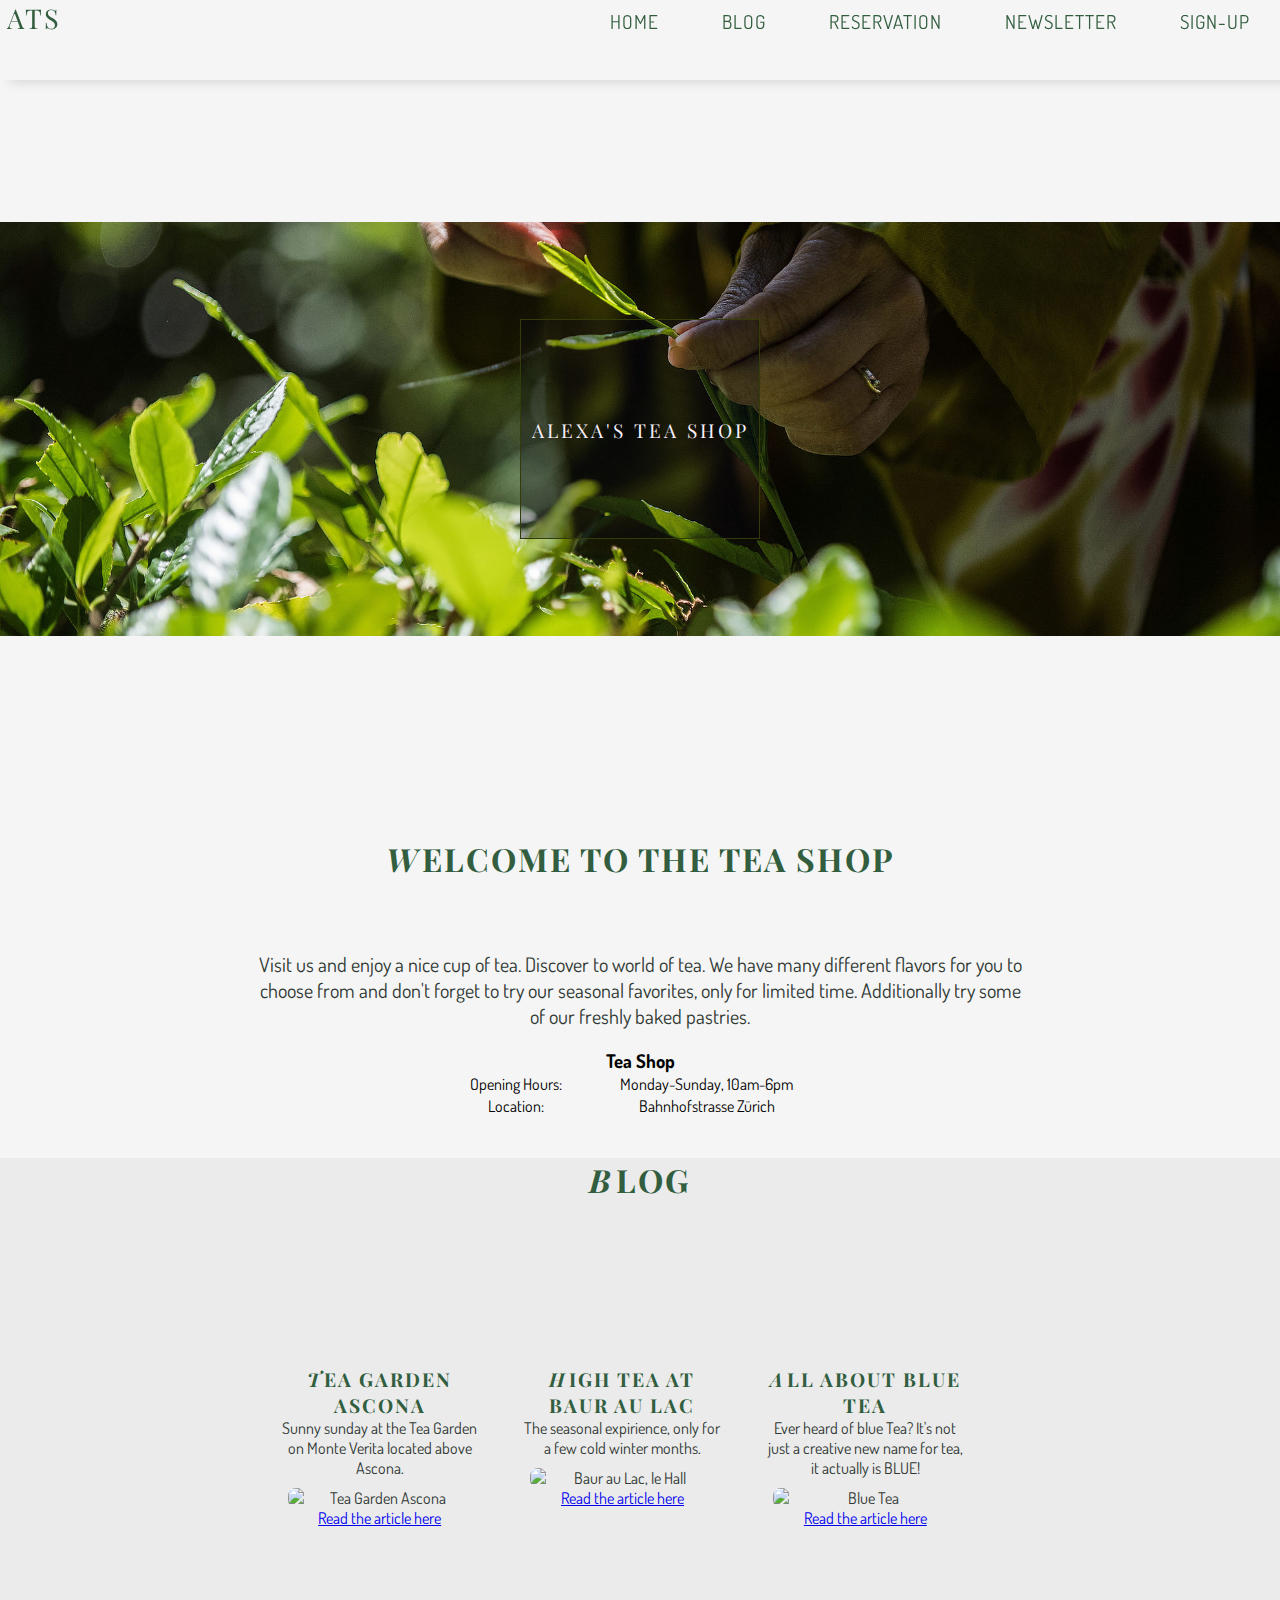
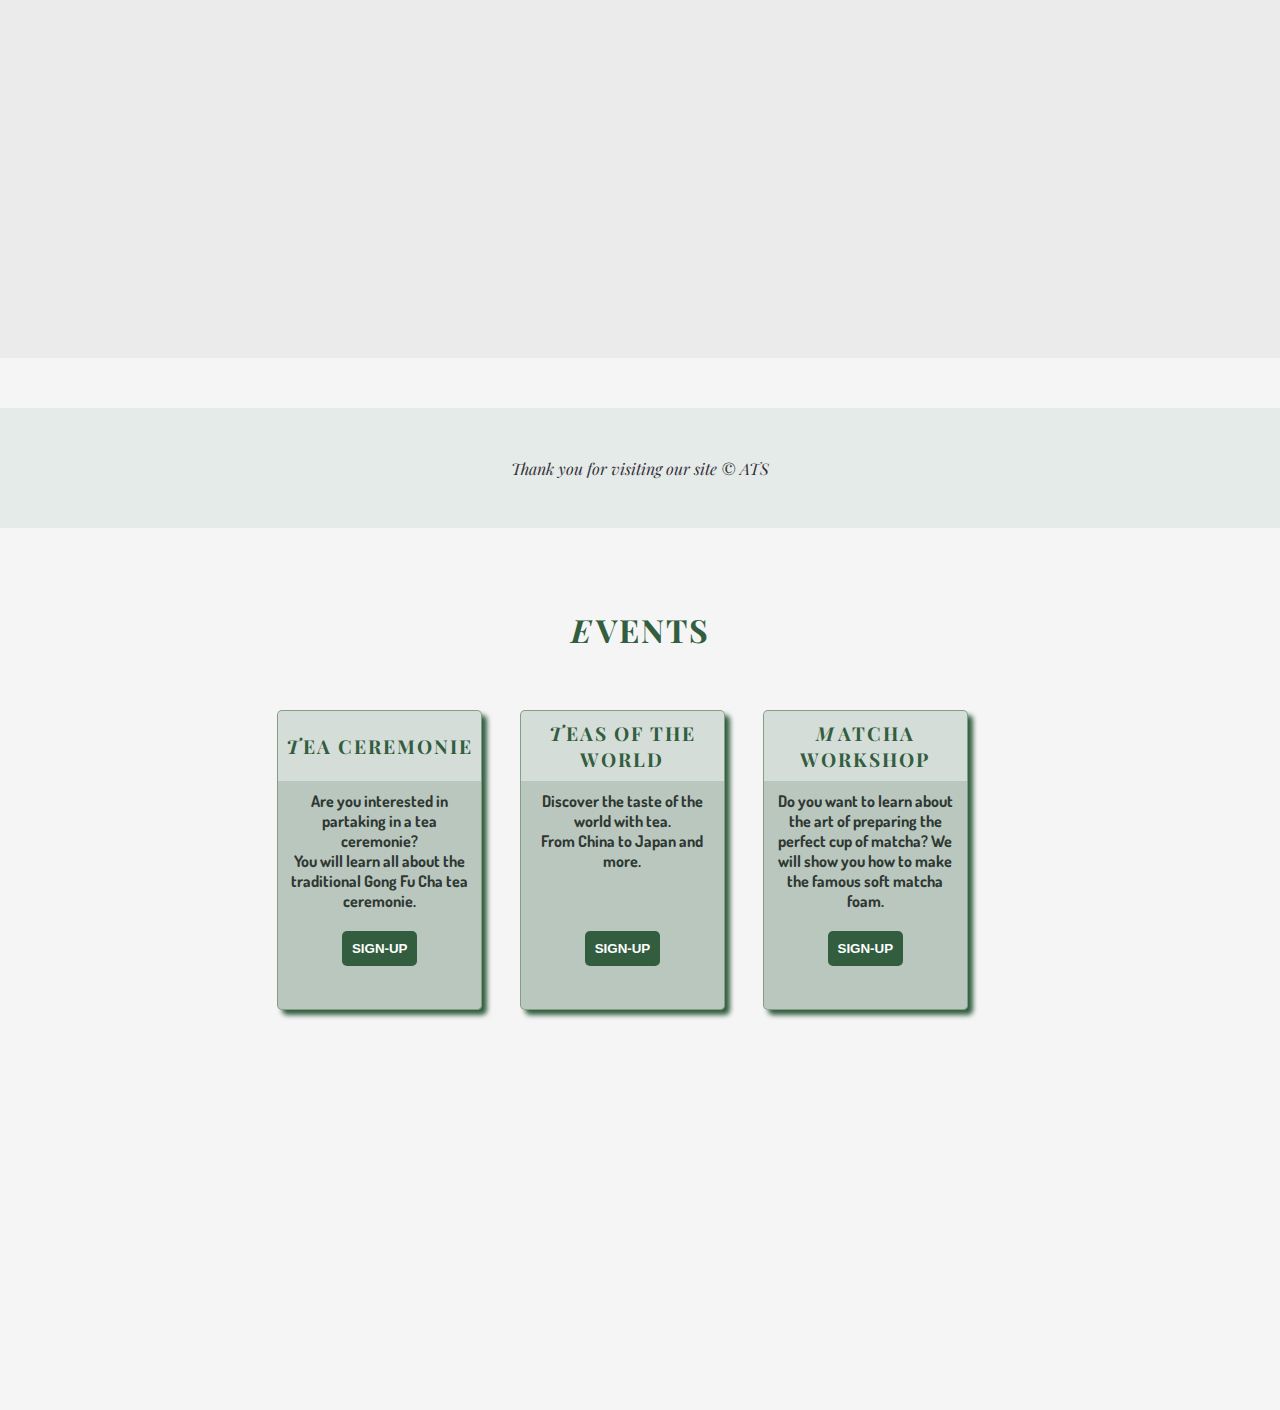
==== ATS/index.html @ 0095f8d7 "ATS first push" ====
<!doctype html>

<html lang="de">
	<head>
		<link rel="stylesheet" href="css/style.css">
		<title>Alexa's Tea Shop </title>
		<meta name="viewport" content="width=device-width, initial-scale=1"> 
		<meta charset="UTF-8">
		<meta name="author" content="Alexa">
		<meta name="description" content="Alexas Tea Shop">
		<style>
			table {
				margin: 20px auto;
				width: 50%;
				text-align: center;
			}
			 .imgrap{
				border-radius: 8px;
				display: block;
				margin-left: auto;
				margin-right: auto;
				margin-top: 10px;
				width: 90%;
			}
		</style>
	</head>
	
	<body>
		<div id="wrapper">
			<div id="top">
				<div id="head"><a class="link" href="#oben">ATS</a></div>
				
				<nav>
					<ul>
						<li><a href="#home" class="smoothScroll">Home</a></li>
						<li><a href="pages/blog.html" class="smoothScroll">Blog</a></li>
						<li><a href="pages/reservation.html" >Reservation</a></li>
						<li><a href="/pages/newsletter.html" class="smoothScroll">Newsletter</a></li>
						<li><a href="pages/signup.html" class="smoothScroll">Sign-up</a></li>
					</ul>
				</nav>
			
			</div><!-- end top-->
			
			<header id="oben">
				<div id="head2">Alexa's Tea Shop</div>
			</header><!--end header-->
			
			<div id="content">
				<section id="one">
					<a class="anchor" id="home"></a>
					<h1>Welcome to the Tea Shop</h1>
					<p>Visit us and enjoy a nice cup of tea. Discover to world of tea. We have many different flavors for you to choose from and don't forget to try our seasonal favorites, only for limited time. Additionally try some of our freshly baked pastries. </p>
					<table>
						<caption><h3>Tea Shop</h3></caption>
						<tr>
							<td>Opening Hours:</td>
							<td>Monday-Sunday, 10am-6pm</td>
						</tr>
						<tr>
							<td>Location:</td>
							<td>Bahnhofstrasse Zürich</td>
						</tr>
					</table>
				</section>
				<!-- end section 1-->
				
				<section id="two">
					<a class="anchor" id="blog"></a>
					<h1>Blog</h1>
					<div id="columns">
						<div class="column">	
							<h2>Tea garden Ascona</h2>
							<p> Sunny sunday at the Tea Garden on Monte Verita located above Ascona. <br> </p>
							<img class="imgrap" src="/img/teaGarden.jpg" alt="Tea Garden Ascona"> <!-- mein Foto -->
							<p><a href="pages/blog.html" >Read the article here</a></p>
						</div>
						<div class="column">
							<h2>High Tea at Baur au Lac</h2>
							<p> The seasonal expirience, only for a few cold winter months. </p>
							<img class="imgrap" src="/img/bal.jpg" alt="Baur au Lac, le Hall"> <!-- mein Foto -->
							<p><a href="pages/blog.html" >Read the article here</a></p>
						</div>
						<div class="column">
							<h2>All about Blue Tea</h2>
							<p>Ever heard of blue Tea? It's not just a creative new name for tea, it actually is BLUE!</p>
							<img class="imgrap" src="/img/blue.jpg" alt="Blue Tea"> <!-- mein Foto -->
							<p><a href="pages/blog.html" >Read the article here</a></p>
						</div>				
					</div>
				</section><!-- end section 2-->
				
				<section id="three">
					<a class="anchor" id="signup"></a>
					<h1>Events</h1>
					<div id="signup">
						<div class="column2">
							<div class="flexcenter">
								<h2 class="title">Tea Ceremonie</h2>
							</div>
							<p class="boxk">Are you interested in partaking in a tea ceremonie? <br> You will learn all about the traditional Gong Fu Cha tea ceremonie.</p>
							<button type="button" id="click" class="butt">Sign-Up</button>
						</div>
						<div class="column2">
							<div class="flexcenter">
								<h2 class="title">Teas of the World</h2>
							</div>
							<p class="boxk">Discover the taste of the world with tea. <br> From China to Japan and more.</p>
							<button class="butt">Sign-Up</button>
						</div>
						<div class="column2">
							<div class="flexcenter">
								<h2 class="title">Matcha Workshop</h2>
							</div>
							<p class="boxk">Do you want to learn about the art of preparing the perfect cup of matcha? We will show you how to make the famous soft matcha foam. </p>
							<button class="butt">Sign-Up</button>
						</div>			
					</div>
				</section>
			</div><!-- end content-->
			
			<footer>
				<p>Thank you for visiting our site &copy; ATS</p>
			</footer>
		
		</div><!--end wrapper-->
		
		
	<script src="js/jquery.js"></script>
	<script src="js/smoothscroll.js"></script> 

	</body>

</html>
---- ATS/css/style.css ----
@import url(http://fonts.googleapis.com/css?family=Dosis);
@import url(http://fonts.googleapis.com/css?family=Playfair+Display:400,700);
/* #9bc9b1 */
* {
margin: 0;
padding: 0;
box-sizing: border-box;

}

html, body {
background-color: #F5F5F5;
font-family: 'Dosis', sans-serif;
}

#wrapper {
width: 100%;
height: 100%;
}

/*top part*/

#top {
z-index: 2;
width: 100%;
height: 80px;
position: fixed;
top: 0;
background: #f5f5f5;
-moz-box-shadow: 10px 0px 12px #C9C9C9;
-webkit-box-shadow: 10px 0px 12px #C9C9C9;
box-shadow: 10px 0px 12px #C9C9C9;
overflow:hidden;
}

#head {
width: 30px;
position: relative;
float: left;
font-family: 'Playfair Display', serif;
font-size: 1.7rem;
padding-left: 7px;
color: #363b0b;
letter-spacing: 2px;
}

.link {
	text-decoration: none;
	color: #325e3f;
	font-family: 'Playfair Display', serif;
	letter-spacing: 2px;
}
nav {
position: relative;
float: right;
}

nav ul {
padding-top: 9px;
list-style-type: none;
}

nav li {
display: inline;
padding: 30px;
font-size: 1.2rem;
}

nav li a:link, a:visited {
text-decoration: none;
color: #325e3f;
letter-spacing: 1px;
text-transform: uppercase;
}

nav li a:hover, a:active {
color:#56826B;
}

a.anchor{
display: block; 
position: relative; 
top: -80px; 
visibility: hidden;
}

header {
clear: both;
margin-top: 80px;
width: 100%;
height: 697px;
background-image: url("../assets/header.jpg");
background-repeat: no-repeat;
background-position: center;
background-size: 100%;
}

#head2 {
z-index:1;
width: 240px;
height: 220px;
border: 1px solid #343b0b;
position: relative;
top: 50%;
-webkit-transform: translateY(-50%);
-ms-transform: translateY(-50%);
transform: translateY(-50%);
margin: 0 auto;
text-align: center;
line-height: 220px;
color: #F7F0FA;
font-size: 1.2rem;
background-color: rgba(0, 0, 20, 0.3);
text-transform: uppercase;
font-family: 'Playfair Display', serif;
letter-spacing: 3px;
}

/*content*/
#content {
margin-top: 60px;
width: 100%;
height: auto;
}

/*section one*/
section#one {
width: 60%;
min-height: 260px;
text-align: center;
margin: 0 auto;
overflow:hidden;
margin-bottom: 20px;
}

section#one p {
color: #2F3833;
font-size: 1.25rem;
}

h1 {
padding-bottom: 2em;
font-family: 'Playfair Display', serif;
letter-spacing: 2px;
text-transform: uppercase;
font-size: 2rem;
color: #325e3f;
margin-bottom: 7px;
}

h1::first-letter {
font-style: italic;
letter-spacing: 5px;
color: #325e3f;
}

/*section two*/
section#two {
width: 100%;
height: 350px;
background-color: gray;
text-align: center;
background-color: #EBEBEB;
}
#columns {
margin: 0 auto;
max-height: 400px;
width: 80%;
overflow: hidden;
position: relative;
top: 50%;
-webkit-transform: translateY(-50%);
-ms-transform: translateY(-50%);
transform: translateY(-50%);
}
.column {
display: inline-block;
width: 20%;
vertical-align: top;
margin-right: 35px;
overflow: hidden;
font-size: 1rem;
color: #2F3833;
}

h2 {
font-family: 'Playfair Display', serif;
letter-spacing: 2px;
text-transform: uppercase;
font-size: 1.2rem;
color: #325e3f;
}

h2::first-letter {
font-style: italic;
letter-spacing: 4px;
color: #325e3f;
}

/*section three*/
section#three {
width: 100%;
height: 450px;
background-color: gray;
text-align: center;
background-color: #EBEBEB;
}
#signup {
margin: 0 auto;
height: 700px;
width: 80%;
overflow: hidden;
position: relative;
top: 75%;
-webkit-transform: translateY(-50%);
-ms-transform: translateY(-50%);
transform: translateY(-50%);
}
.column2 {
border: 1px solid rgba(50, 94, 52, 0.4);
box-shadow: 5px 5px 5px #325e3f;
background: rgba(50, 94, 63, 0.3);
display: inline-block;
width: 20%;
height: 300px;
vertical-align: top;
margin-right: 35px;
overflow: hidden;
font-size: 1rem;
color: #2F3833;
border-radius: 5px;
}
.column2:hover {
	border: 2px solid rgba(50, 94, 52, 0.4);
	box-shadow: 10px 10px 10px #4c4c4c;
}
.flexcenter {
	background: rgba(255,255,255,0.4);
	height: 70px;
	display: flex;
	
	-webkit-align-items: center;
	-webkit-box-align: center;
	-ms-flex-align: center;
	align-items: center;
	-webkit-box-pack: justify;
	  -webkit-justify-content: center;
	  -ms-flex-pack: justify;
	justify-content: center;
}
.boxk {
	padding-top: 10px;
	padding-left: 10px;
	padding-right: 10px;
	font-weight: bold;
	min-height: 150px;
}

.butt {
	background: #325e3f;
	color: white;
	font-weight: bold;
	border: none;
	padding: 10px;
	border-radius: 5px;
	text-transform: uppercase;
}

.butt:hover {
	border: 2px solid rgba(50, 94, 52, 0.4);
	box-shadow: 10px 10px 10px #4c4c4c;
}

/*footer*/

footer {
width: 100%;
height: 120px;
background-color: #e4ebe9;
margin-top: 50px;
}

footer p {
position: relative;
top: 50%;
-webkit-transform: translateY(-50%);
-ms-transform: translateY(-50%);
transform: translateY(-50%);
text-align: center;
color: #352F38;
font-style: italic;
font-family: 'Playfair Display', serif;
}
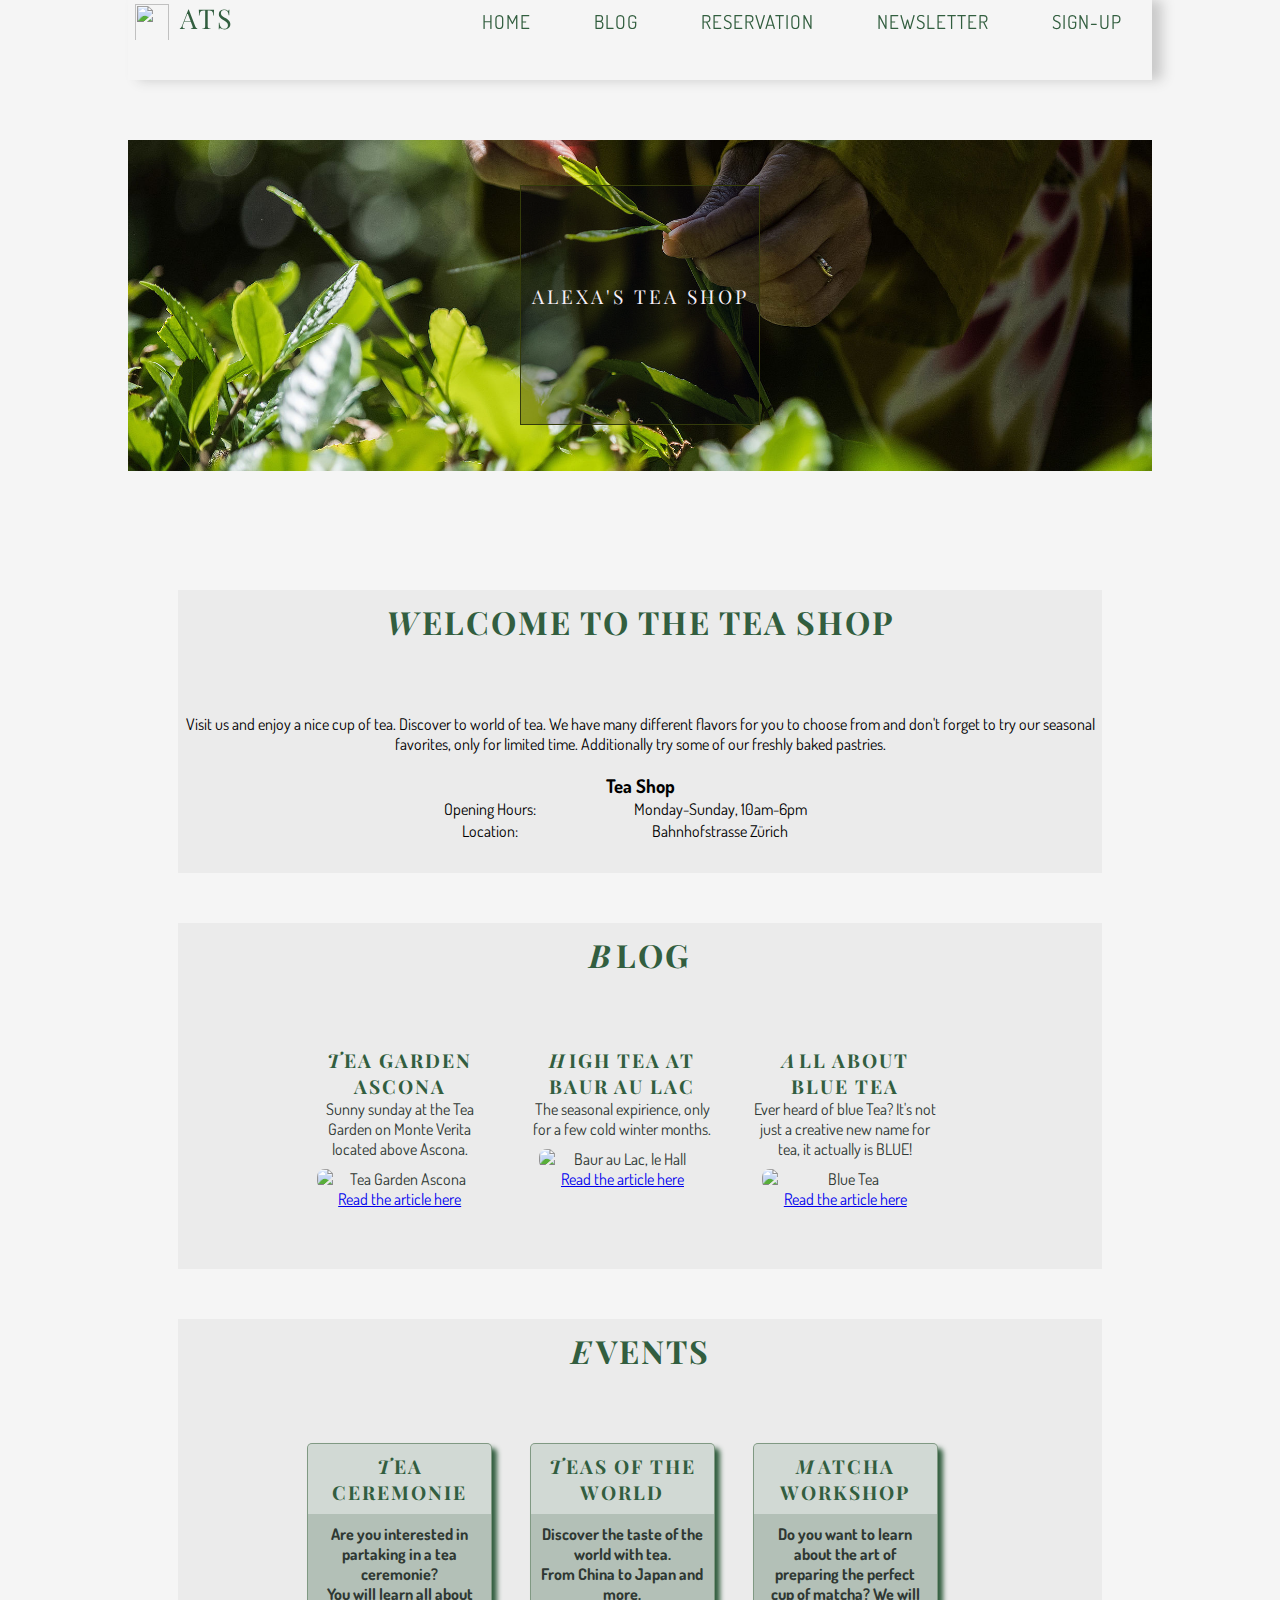
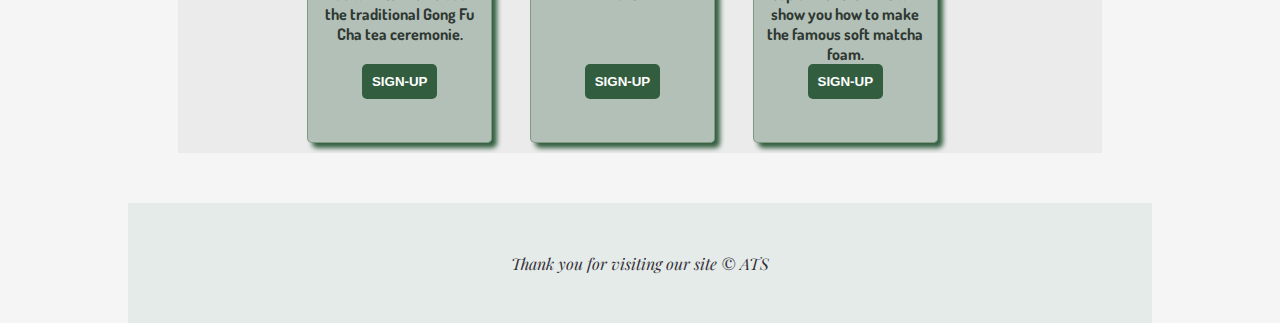
==== commit 8270c6c8: "push 3" ====
--- a/ATS/index.html
+++ b/ATS/index.html
@@ -1,8 +1,9 @@
 <!doctype html>
 
-<html lang="de">
+<html>
 	<head>
 		<link rel="stylesheet" href="css/style.css">
+		<link rel="icon" href="assets/logo.png" type="image/icon type">
 		<title>Alexa's Tea Shop </title>
 		<meta name="viewport" content="width=device-width, initial-scale=1"> 
 		<meta charset="UTF-8">
@@ -22,16 +23,24 @@
 				margin-top: 10px;
 				width: 90%;
 			}
+			#one, #two, #three{
+				text-align: center;
+				margin: 50px;
+				padding-top: 10px;
+				padding-bottom: 10px;
+				background-color: #EBEBEB;
+			}
 		</style>
 	</head>
 	
 	<body>
 		<div id="wrapper">
 			<div id="top">
-				<div id="head"><a class="link" href="#oben">ATS</a></div>
-				
+				<div id="head"><img src="/assets/logo.png" id="logo"><a class="link" href="../index.html"><span class="colChange">.....</span>ATS</a></div>
+
+
 				<nav>
-					<ul>
+					<ul>						
 						<li><a href="#home" class="smoothScroll">Home</a></li>
 						<li><a href="pages/blog.html" class="smoothScroll">Blog</a></li>
 						<li><a href="pages/reservation.html" >Reservation</a></li>
@@ -47,7 +56,7 @@
 			</header><!--end header-->
 			
 			<div id="content">
-				<section id="one">
+				<div id="one">
 					<a class="anchor" id="home"></a>
 					<h1>Welcome to the Tea Shop</h1>
 					<p>Visit us and enjoy a nice cup of tea. Discover to world of tea. We have many different flavors for you to choose from and don't forget to try our seasonal favorites, only for limited time. Additionally try some of our freshly baked pastries. </p>
@@ -62,10 +71,10 @@
 							<td>Bahnhofstrasse Zürich</td>
 						</tr>
 					</table>
-				</section>
+				</div>
 				<!-- end section 1-->
 				
-				<section id="two">
+				<div id="two">
 					<a class="anchor" id="blog"></a>
 					<h1>Blog</h1>
 					<div id="columns">
@@ -88,9 +97,9 @@
 							<p><a href="pages/blog.html" >Read the article here</a></p>
 						</div>				
 					</div>
-				</section><!-- end section 2-->
+				</div><!-- end section 2-->
 				
-				<section id="three">
+				<div id="three">
 					<a class="anchor" id="signup"></a>
 					<h1>Events</h1>
 					<div id="signup">
@@ -116,19 +125,18 @@
 							<button class="butt">Sign-Up</button>
 						</div>			
 					</div>
-				</section>
+				</div>
 			</div><!-- end content-->
+
 			
-			<footer>
-				<p>Thank you for visiting our site &copy; ATS</p>
-			</footer>
-		
-		</div><!--end wrapper-->
-		
+			<!-- <div style="clear: both !important;"></div> -->
+				<footer>
+					<p>Thank you for visiting our site &copy; ATS</p>
+				</footer>
+			</div><!--end wrapper-->	
 		
 	<script src="js/jquery.js"></script>
 	<script src="js/smoothscroll.js"></script> 
 
 	</body>
-
 </html>--- a/ATS/css/style.css
+++ b/ATS/css/style.css
@@ -14,15 +14,15 @@
 }
 
 #wrapper {
-width: 100%;
-height: 100%;
+width: 80%;
+margin: 0 auto;
 }
 
 /*top part*/
 
 #top {
 z-index: 2;
-width: 100%;
+width: 80%;
 height: 80px;
 position: fixed;
 top: 0;
@@ -34,6 +34,7 @@
 }
 
 #head {
+
 width: 30px;
 position: relative;
 float: left;
@@ -50,6 +51,18 @@
 	font-family: 'Playfair Display', serif;
 	letter-spacing: 2px;
 }
+/* for logo placement and stuff */
+#logo {
+	position:absolute;
+	padding-top: 4px;
+	width:34px;
+	height:40px;
+	overflow:hidden;}
+.colChange {
+	opacity: 0;
+}
+
+
 nav {
 position: relative;
 float: right;
@@ -88,7 +101,7 @@
 clear: both;
 margin-top: 80px;
 width: 100%;
-height: 697px;
+height: 450px;
 background-image: url("../assets/header.jpg");
 background-repeat: no-repeat;
 background-position: center;
@@ -98,13 +111,22 @@
 #head2 {
 z-index:1;
 width: 240px;
-height: 220px;
+height: 240px;
 border: 1px solid #343b0b;
 position: relative;
 top: 50%;
 -webkit-transform: translateY(-50%);
 -ms-transform: translateY(-50%);
 transform: translateY(-50%);
+
+/*
+-ms-transform:rotate(45deg); /* IE9 *
+	-moz-transform: rotate(45deg);  /* FF3.5/3.6 *
+	-o-transform: rotate(45deg);  /* Opera 10.5 *
+	-webkit-transform: rotate(45deg);  /* Saf3.1+ *
+	transform: rotate(45deg);  /* Newer browsers 
+*/
+
 margin: 0 auto;
 text-align: center;
 line-height: 220px;
@@ -162,17 +184,9 @@
 text-align: center;
 background-color: #EBEBEB;
 }
-#columns {
-margin: 0 auto;
-max-height: 400px;
-width: 80%;
-overflow: hidden;
-position: relative;
-top: 50%;
--webkit-transform: translateY(-50%);
--ms-transform: translateY(-50%);
-transform: translateY(-50%);
-}
+ #columns {
+	margin-bottom: 50px;
+} 
 .column {
 display: inline-block;
 width: 20%;
@@ -205,17 +219,7 @@
 text-align: center;
 background-color: #EBEBEB;
 }
-#signup {
-margin: 0 auto;
-height: 700px;
-width: 80%;
-overflow: hidden;
-position: relative;
-top: 75%;
--webkit-transform: translateY(-50%);
--ms-transform: translateY(-50%);
-transform: translateY(-50%);
-}
+
 .column2 {
 border: 1px solid rgba(50, 94, 52, 0.4);
 box-shadow: 5px 5px 5px #325e3f;
@@ -290,4 +294,420 @@
 color: #352F38;
 font-style: italic;
 font-family: 'Playfair Display', serif;
-}+}
+
+
+
+/* For DATERANGEPICKER */
+
+.daterangepicker {
+	position: absolute;
+	color: inherit;
+	background-color: #fff;
+	border-radius: 4px;
+	border: 1px solid #ddd;
+	width: 278px;
+	max-width: none;
+	padding: 0;
+	margin-top: 7px;
+	top: 100px;
+	left: 20px;
+	z-index: 3001;
+	display: none;
+	font-family: arial;
+	font-size: 15px;
+	line-height: 1em;
+  }
+  
+  .daterangepicker:before, .daterangepicker:after {
+	position: absolute;
+	display: inline-block;
+	border-bottom-color: rgba(0, 0, 0, 0.2);
+	content: '';
+  }
+  
+  .daterangepicker:before {
+	top: -7px;
+	border-right: 7px solid transparent;
+	border-left: 7px solid transparent;
+	border-bottom: 7px solid #ccc;
+  }
+  
+  .daterangepicker:after {
+	top: -6px;
+	border-right: 6px solid transparent;
+	border-bottom: 6px solid #fff;
+	border-left: 6px solid transparent;
+  }
+  
+  .daterangepicker.opensleft:before {
+	right: 9px;
+  }
+  
+  .daterangepicker.opensleft:after {
+	right: 10px;
+  }
+  
+  .daterangepicker.openscenter:before {
+	left: 0;
+	right: 0;
+	width: 0;
+	margin-left: auto;
+	margin-right: auto;
+  }
+  
+  .daterangepicker.openscenter:after {
+	left: 0;
+	right: 0;
+	width: 0;
+	margin-left: auto;
+	margin-right: auto;
+  }
+  
+  .daterangepicker.opensright:before {
+	left: 9px;
+  }
+  
+  .daterangepicker.opensright:after {
+	left: 10px;
+  }
+  
+  .daterangepicker.drop-up {
+	margin-top: -7px;
+  }
+  
+  .daterangepicker.drop-up:before {
+	top: initial;
+	bottom: -7px;
+	border-bottom: initial;
+	border-top: 7px solid #ccc;
+  }
+  
+  .daterangepicker.drop-up:after {
+	top: initial;
+	bottom: -6px;
+	border-bottom: initial;
+	border-top: 6px solid #fff;
+  }
+  
+  .daterangepicker.single .daterangepicker .ranges, .daterangepicker.single .drp-calendar {
+	float: none;
+  }
+  
+  .daterangepicker.single .drp-selected {
+	display: none;
+  }
+  
+  .daterangepicker.show-calendar .drp-calendar {
+	display: block;
+  }
+  
+  .daterangepicker.show-calendar .drp-buttons {
+	display: block;
+  }
+  
+  .daterangepicker.auto-apply .drp-buttons {
+	display: none;
+  }
+  
+  .daterangepicker .drp-calendar {
+	display: none;
+	max-width: 270px;
+  }
+  
+  .daterangepicker .drp-calendar.left {
+	padding: 8px 0 8px 8px;
+  }
+  
+  .daterangepicker .drp-calendar.right {
+	padding: 8px;
+  }
+  
+  .daterangepicker .drp-calendar.single .calendar-table {
+	border: none;
+  }
+  
+  .daterangepicker .calendar-table .next span, .daterangepicker .calendar-table .prev span {
+	color: #fff;
+	border: solid black;
+	border-width: 0 2px 2px 0;
+	border-radius: 0;
+	display: inline-block;
+	padding: 3px;
+  }
+  
+  .daterangepicker .calendar-table .next span {
+	transform: rotate(-45deg);
+	-webkit-transform: rotate(-45deg);
+  }
+  
+  .daterangepicker .calendar-table .prev span {
+	transform: rotate(135deg);
+	-webkit-transform: rotate(135deg);
+  }
+  
+  .daterangepicker .calendar-table th, .daterangepicker .calendar-table td {
+	white-space: nowrap;
+	text-align: center;
+	vertical-align: middle;
+	min-width: 32px;
+	width: 32px;
+	height: 24px;
+	line-height: 24px;
+	font-size: 12px;
+	border-radius: 4px;
+	border: 1px solid transparent;
+	white-space: nowrap;
+	cursor: pointer;
+  }
+  
+  .daterangepicker .calendar-table {
+	border: 1px solid #fff;
+	border-radius: 4px;
+	background-color: #fff;
+  }
+  
+  .daterangepicker .calendar-table table {
+	width: 100%;
+	margin: 0;
+	border-spacing: 0;
+	border-collapse: collapse;
+  }
+  
+  .daterangepicker td.available:hover, .daterangepicker th.available:hover {
+	background-color: #eee;
+	border-color: transparent;
+	color: inherit;
+  }
+  
+  .daterangepicker td.week, .daterangepicker th.week {
+	font-size: 80%;
+	color: #ccc;
+  }
+  
+  .daterangepicker td.off, .daterangepicker td.off.in-range, .daterangepicker td.off.start-date, .daterangepicker td.off.end-date {
+	background-color: #fff;
+	border-color: transparent;
+	color: #999;
+  }
+  
+  .daterangepicker td.in-range {
+	background-color: #ebf4f8;
+	border-color: transparent;
+	color: #000;
+	border-radius: 0;
+  }
+  
+  .daterangepicker td.start-date {
+	border-radius: 4px 0 0 4px;
+  }
+  
+  .daterangepicker td.end-date {
+	border-radius: 0 4px 4px 0;
+  }
+  
+  .daterangepicker td.start-date.end-date {
+	border-radius: 4px;
+  }
+  
+  .daterangepicker td.active, .daterangepicker td.active:hover {
+	background-color: #357ebd;
+	border-color: transparent;
+	color: #fff;
+  }
+  
+  .daterangepicker th.month {
+	width: auto;
+  }
+  
+  .daterangepicker td.disabled, .daterangepicker option.disabled {
+	color: #999;
+	cursor: not-allowed;
+	text-decoration: line-through;
+  }
+  
+  .daterangepicker select.monthselect, .daterangepicker select.yearselect {
+	font-size: 12px;
+	padding: 1px;
+	height: auto;
+	margin: 0;
+	cursor: default;
+  }
+  
+  .daterangepicker select.monthselect {
+	margin-right: 2%;
+	width: 56%;
+  }
+  
+  .daterangepicker select.yearselect {
+	width: 40%;
+  }
+  
+  .daterangepicker select.hourselect, .daterangepicker select.minuteselect, .daterangepicker select.secondselect, .daterangepicker select.ampmselect {
+	width: 50px;
+	margin: 0 auto;
+	background: #eee;
+	border: 1px solid #eee;
+	padding: 2px;
+	outline: 0;
+	font-size: 12px;
+  }
+  
+  .daterangepicker .calendar-time {
+	text-align: center;
+	margin: 4px auto 0 auto;
+	line-height: 30px;
+	position: relative;
+  }
+  
+  .daterangepicker .calendar-time select.disabled {
+	color: #ccc;
+	cursor: not-allowed;
+  }
+  
+  .daterangepicker .drp-buttons {
+	clear: both;
+	text-align: right;
+	padding: 8px;
+	border-top: 1px solid #ddd;
+	display: none;
+	line-height: 12px;
+	vertical-align: middle;
+  }
+  
+  .daterangepicker .drp-selected {
+	display: inline-block;
+	font-size: 12px;
+	padding-right: 8px;
+  }
+  
+  .daterangepicker .drp-buttons .btn {
+	margin-left: 8px;
+	font-size: 12px;
+	font-weight: bold;
+	padding: 4px 8px;
+  }
+  
+  .daterangepicker.show-ranges.single.rtl .drp-calendar.left {
+	border-right: 1px solid #ddd;
+  }
+  
+  .daterangepicker.show-ranges.single.ltr .drp-calendar.left {
+	border-left: 1px solid #ddd;
+  }
+  
+  .daterangepicker.show-ranges.rtl .drp-calendar.right {
+	border-right: 1px solid #ddd;
+  }
+  
+  .daterangepicker.show-ranges.ltr .drp-calendar.left {
+	border-left: 1px solid #ddd;
+  }
+  
+  .daterangepicker .ranges {
+	float: none;
+	text-align: left;
+	margin: 0;
+  }
+  
+  .daterangepicker.show-calendar .ranges {
+	margin-top: 8px;
+  }
+  
+  .daterangepicker .ranges ul {
+	list-style: none;
+	margin: 0 auto;
+	padding: 0;
+	width: 100%;
+  }
+  
+  .daterangepicker .ranges li {
+	font-size: 12px;
+	padding: 8px 12px;
+	cursor: pointer;
+  }
+  
+  .daterangepicker .ranges li:hover {
+	background-color: #eee;
+  }
+  
+  .daterangepicker .ranges li.active {
+	background-color: #08c;
+	color: #fff;
+  }
+  
+  /*  Larger Screen Styling */
+  @media (min-width: 564px) {
+	.daterangepicker {
+	  width: auto;
+	}
+  
+	.daterangepicker .ranges ul {
+	  width: 140px;
+	}
+  
+	.daterangepicker.single .ranges ul {
+	  width: 100%;
+	}
+  
+	.daterangepicker.single .drp-calendar.left {
+	  clear: none;
+	}
+  
+	.daterangepicker.single .ranges, .daterangepicker.single .drp-calendar {
+	  float: left;
+	}
+  
+	.daterangepicker {
+	  direction: ltr;
+	  text-align: left;
+	}
+  
+	.daterangepicker .drp-calendar.left {
+	  clear: left;
+	  margin-right: 0;
+	}
+  
+	.daterangepicker .drp-calendar.left .calendar-table {
+	  border-right: none;
+	  border-top-right-radius: 0;
+	  border-bottom-right-radius: 0;
+	}
+  
+	.daterangepicker .drp-calendar.right {
+	  margin-left: 0;
+	}
+  
+	.daterangepicker .drp-calendar.right .calendar-table {
+	  border-left: none;
+	  border-top-left-radius: 0;
+	  border-bottom-left-radius: 0;
+	}
+  
+	.daterangepicker .drp-calendar.left .calendar-table {
+	  padding-right: 8px;
+	}
+  
+	.daterangepicker .ranges, .daterangepicker .drp-calendar {
+	  float: left;
+	}
+  }
+  
+  @media (min-width: 730px) {
+	.daterangepicker .ranges {
+	  width: auto;
+	}
+  
+	.daterangepicker .ranges {
+	  float: left;
+	}
+  
+	.daterangepicker.rtl .ranges {
+	  float: right;
+	}
+  
+	.daterangepicker .drp-calendar.left {
+	  clear: none !important;
+	}
+  }
+  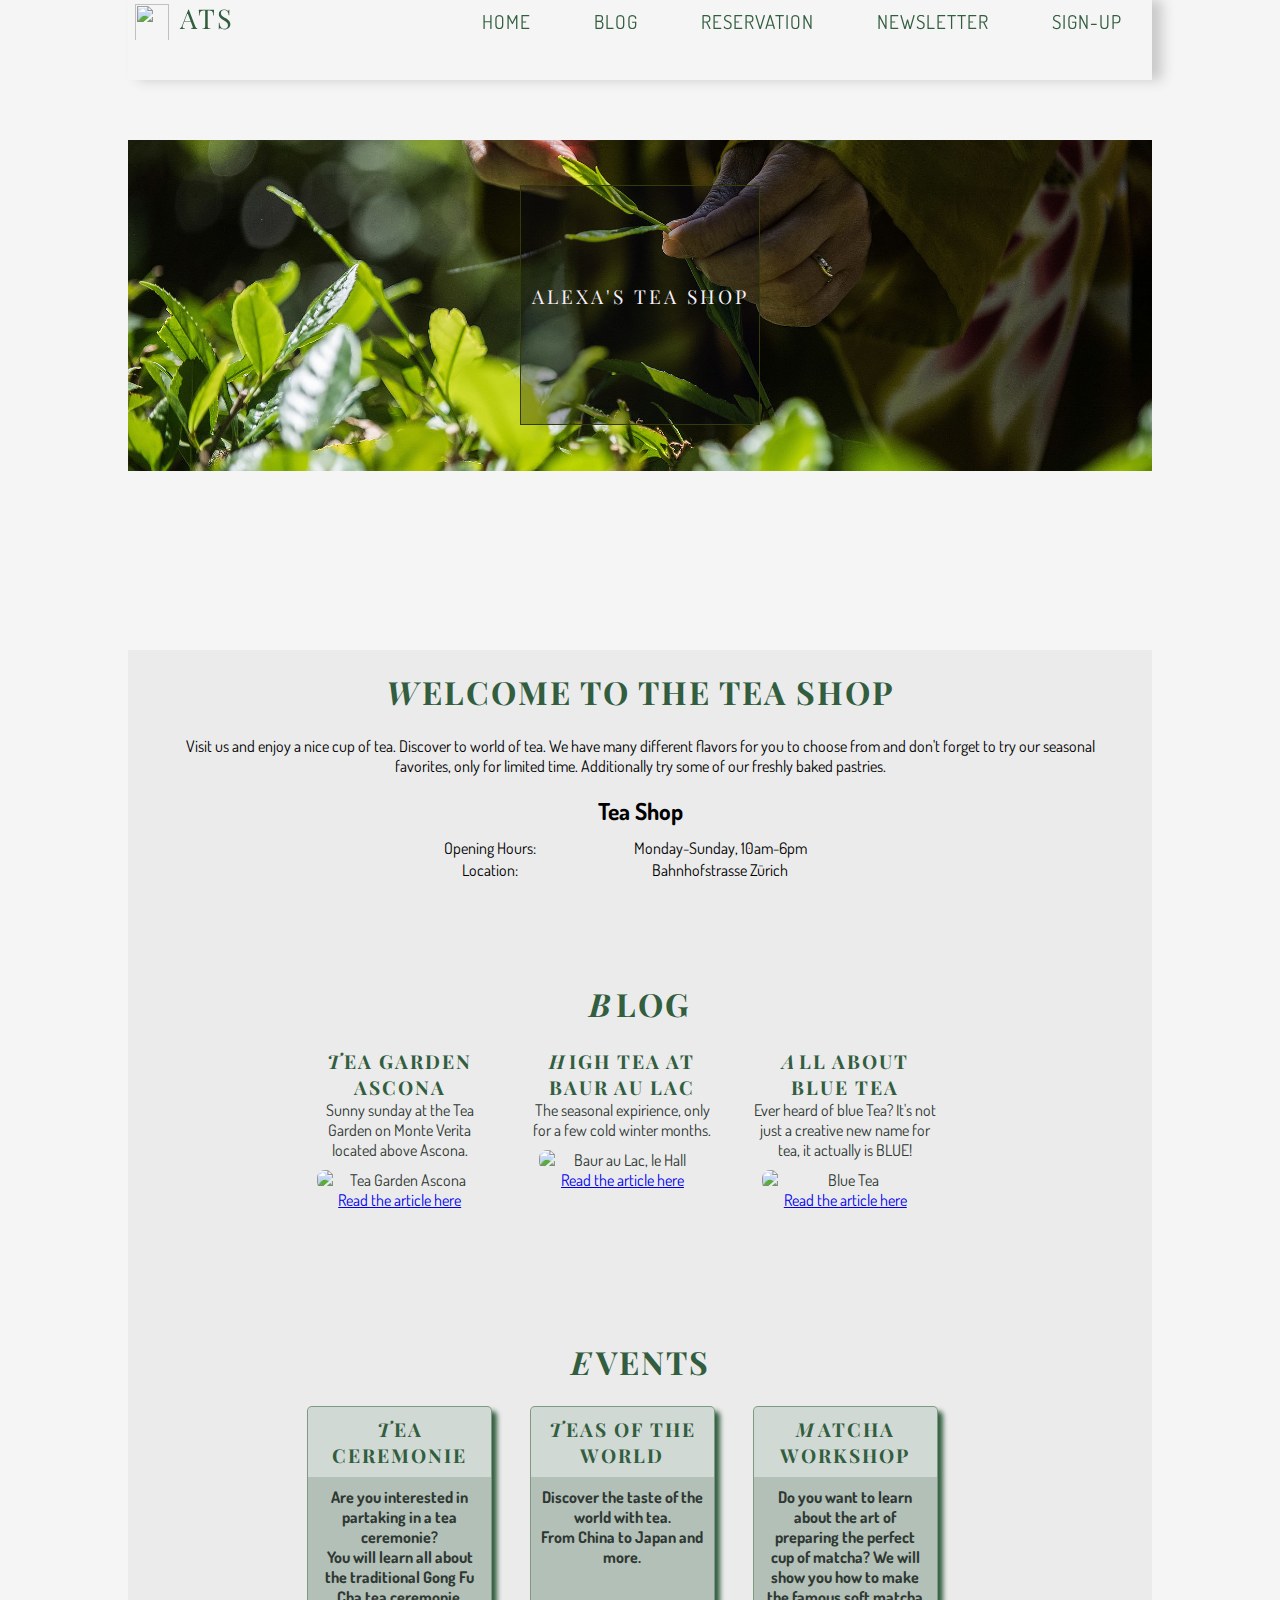
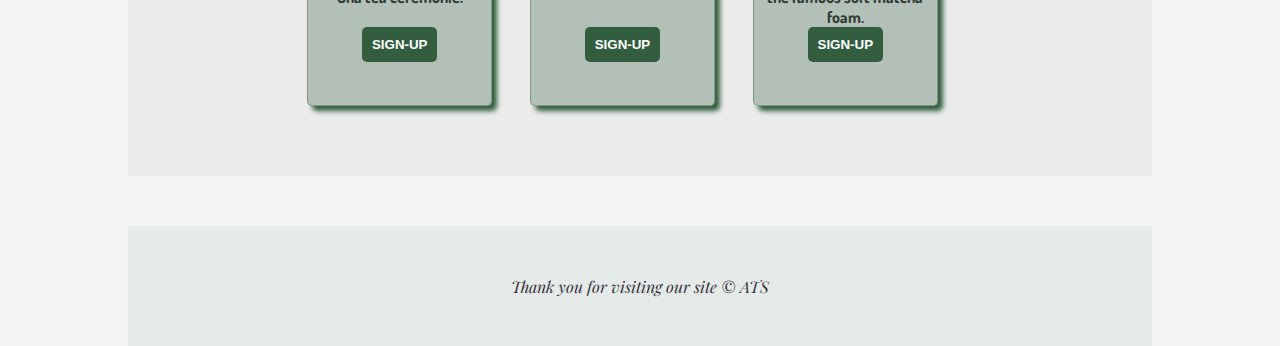
==== commit f3925c23: "local storage sign-up" ====
--- a/ATS/index.html
+++ b/ATS/index.html
@@ -1,142 +1,157 @@
 <!doctype html>
 
 <html>
-	<head>
-		<link rel="stylesheet" href="css/style.css">
-		<link rel="icon" href="assets/logo.png" type="image/icon type">
-		<title>Alexa's Tea Shop </title>
-		<meta name="viewport" content="width=device-width, initial-scale=1"> 
-		<meta charset="UTF-8">
-		<meta name="author" content="Alexa">
-		<meta name="description" content="Alexas Tea Shop">
-		<style>
-			table {
-				margin: 20px auto;
-				width: 50%;
-				text-align: center;
-			}
-			 .imgrap{
-				border-radius: 8px;
-				display: block;
-				margin-left: auto;
-				margin-right: auto;
-				margin-top: 10px;
-				width: 90%;
-			}
-			#one, #two, #three{
-				text-align: center;
-				margin: 50px;
-				padding-top: 10px;
-				padding-bottom: 10px;
-				background-color: #EBEBEB;
-			}
-		</style>
-	</head>
-	
-	<body>
-		<div id="wrapper">
-			<div id="top">
-				<div id="head"><img src="/assets/logo.png" id="logo"><a class="link" href="../index.html"><span class="colChange">.....</span>ATS</a></div>
+
+<head>
+	<link rel="stylesheet" href="css/style.css">
+	<link rel="icon" href="assets/logo.png" type="image/icon type">
+	<title>Alexa's Tea Shop </title>
+	<meta name="viewport" content="width=device-width, initial-scale=1">
+	<meta charset="UTF-8">
+	<meta name="author" content="Alexa">
+	<meta name="description" content="Alexas Tea Shop">
+	<style>
+		table {
+			margin: 20px auto;
+			width: 50%;
+			text-align: center;
+		}
+
+		.imgrap {
+			border-radius: 8px;
+			display: block;
+			margin-left: auto;
+			margin-right: auto;
+			margin-top: 10px;
+			width: 90%;
+		}
+
+		#one,
+		#two,
+		#three {
+			text-align: center;
+			margin: 50px;
+			padding-top: 10px;
+			padding-bottom: 10px;
+			background-color: #EBEBEB;
+		}
+	</style>
+</head>
+
+<body>
+	<div id="wrapper">
+		<div id="top">
+			<div id="head"><img src="/assets/logo.png" id="logo"><a class="link" href="../index.html"><span
+						class="colChange">.....</span>ATS</a></div>
 
 
-				<nav>
-					<ul>						
-						<li><a href="#home" class="smoothScroll">Home</a></li>
-						<li><a href="pages/blog.html" class="smoothScroll">Blog</a></li>
-						<li><a href="pages/reservation.html" >Reservation</a></li>
-						<li><a href="/pages/newsletter.html" class="smoothScroll">Newsletter</a></li>
-						<li><a href="pages/signup.html" class="smoothScroll">Sign-up</a></li>
-					</ul>
-				</nav>
-			
-			</div><!-- end top-->
-			
-			<header id="oben">
-				<div id="head2">Alexa's Tea Shop</div>
-			</header><!--end header-->
-			
-			<div id="content">
-				<div id="one">
-					<a class="anchor" id="home"></a>
-					<h1>Welcome to the Tea Shop</h1>
-					<p>Visit us and enjoy a nice cup of tea. Discover to world of tea. We have many different flavors for you to choose from and don't forget to try our seasonal favorites, only for limited time. Additionally try some of our freshly baked pastries. </p>
-					<table>
-						<caption><h3>Tea Shop</h3></caption>
-						<tr>
-							<td>Opening Hours:</td>
-							<td>Monday-Sunday, 10am-6pm</td>
-						</tr>
-						<tr>
-							<td>Location:</td>
-							<td>Bahnhofstrasse Zürich</td>
-						</tr>
-					</table>
-				</div>
-				<!-- end section 1-->
-				
-				<div id="two">
-					<a class="anchor" id="blog"></a>
-					<h1>Blog</h1>
-					<div id="columns">
-						<div class="column">	
-							<h2>Tea garden Ascona</h2>
-							<p> Sunny sunday at the Tea Garden on Monte Verita located above Ascona. <br> </p>
-							<img class="imgrap" src="/img/teaGarden.jpg" alt="Tea Garden Ascona"> <!-- mein Foto -->
-							<p><a href="pages/blog.html" >Read the article here</a></p>
-						</div>
-						<div class="column">
-							<h2>High Tea at Baur au Lac</h2>
-							<p> The seasonal expirience, only for a few cold winter months. </p>
-							<img class="imgrap" src="/img/bal.jpg" alt="Baur au Lac, le Hall"> <!-- mein Foto -->
-							<p><a href="pages/blog.html" >Read the article here</a></p>
-						</div>
-						<div class="column">
-							<h2>All about Blue Tea</h2>
-							<p>Ever heard of blue Tea? It's not just a creative new name for tea, it actually is BLUE!</p>
-							<img class="imgrap" src="/img/blue.jpg" alt="Blue Tea"> <!-- mein Foto -->
-							<p><a href="pages/blog.html" >Read the article here</a></p>
-						</div>				
+			<nav>
+				<ul>
+					<li><a href="#home" class="smoothScroll">Home</a></li>
+					<li><a href="pages/blog.html" class="smoothScroll">Blog</a></li>
+					<li><a href="pages/reservation.html">Reservation</a></li>
+					<li><a href="/pages/newsletter.html" class="smoothScroll">Newsletter</a></li>
+					<li><a href="pages/signup.html" class="smoothScroll">Sign-up</a></li>
+				</ul>
+			</nav>
+
+		</div><!-- end top-->
+
+		<header id="oben">
+			<div id="head2">Alexa's Tea Shop</div>
+		</header>
+		<!--end header-->
+
+		<div id="content">
+			<div id="one">
+				<a class="anchor" id="home"></a>
+				<h1>Welcome to the Tea Shop</h1>
+				<p>Visit us and enjoy a nice cup of tea. Discover to world of tea. We have many different flavors for
+					you to choose from and don't forget to try our seasonal favorites, only for limited time.
+					Additionally try some of our freshly baked pastries. </p>
+				<table>
+					<caption>
+						<h3>Tea Shop</h3>
+					</caption>
+					<tr>
+						<td>Opening Hours:</td>
+						<td>Monday-Sunday, 10am-6pm</td>
+					</tr>
+					<tr>
+						<td>Location:</td>
+						<td>Bahnhofstrasse Zürich</td>
+					</tr>
+				</table>
+			</div>
+			<!-- end section 1-->
+
+			<div id="two">
+				<a class="anchor" id="blog"></a>
+				<h1>Blog</h1>
+				<div id="columns">
+					<div class="column">
+						<h2>Tea garden Ascona</h2>
+						<p> Sunny sunday at the Tea Garden on Monte Verita located above Ascona. <br> </p>
+						<img class="imgrap" src="/img/teaGarden.jpg" alt="Tea Garden Ascona"> <!-- mein Foto -->
+						<p><a href="pages/blog.html">Read the article here</a></p>
 					</div>
-				</div><!-- end section 2-->
-				
-				<div id="three">
-					<a class="anchor" id="signup"></a>
-					<h1>Events</h1>
-					<div id="signup">
-						<div class="column2">
-							<div class="flexcenter">
-								<h2 class="title">Tea Ceremonie</h2>
-							</div>
-							<p class="boxk">Are you interested in partaking in a tea ceremonie? <br> You will learn all about the traditional Gong Fu Cha tea ceremonie.</p>
-							<button type="button" id="click" class="butt">Sign-Up</button>
-						</div>
-						<div class="column2">
-							<div class="flexcenter">
-								<h2 class="title">Teas of the World</h2>
-							</div>
-							<p class="boxk">Discover the taste of the world with tea. <br> From China to Japan and more.</p>
-							<button class="butt">Sign-Up</button>
-						</div>
-						<div class="column2">
-							<div class="flexcenter">
-								<h2 class="title">Matcha Workshop</h2>
-							</div>
-							<p class="boxk">Do you want to learn about the art of preparing the perfect cup of matcha? We will show you how to make the famous soft matcha foam. </p>
-							<button class="butt">Sign-Up</button>
-						</div>			
+					<div class="column">
+						<h2>High Tea at Baur au Lac</h2>
+						<p> The seasonal expirience, only for a few cold winter months. </p>
+						<img class="imgrap" src="/img/bal.jpg" alt="Baur au Lac, le Hall"> <!-- mein Foto -->
+						<p><a href="pages/blog.html">Read the article here</a></p>
+					</div>
+					<div class="column">
+						<h2>All about Blue Tea</h2>
+						<p>Ever heard of blue Tea? It's not just a creative new name for tea, it actually is BLUE!</p>
+						<img class="imgrap" src="/img/blue.jpg" alt="Blue Tea"> <!-- mein Foto -->
+						<p><a href="pages/blog.html">Read the article here</a></p>
 					</div>
 				</div>
-			</div><!-- end content-->
+			</div><!-- end section 2-->
 
-			
-			<!-- <div style="clear: both !important;"></div> -->
-				<footer>
-					<p>Thank you for visiting our site &copy; ATS</p>
-				</footer>
-			</div><!--end wrapper-->	
-		
+			<div id="three">
+				<a class="anchor" id="signup"></a>
+				<h1>Events</h1>
+				<div id="signup">
+					<div class="column2">
+						<div class="flexcenter">
+							<h2 class="title">Tea Ceremonie</h2>
+						</div>
+						<p class="boxk">Are you interested in partaking in a tea ceremonie? <br> You will learn all
+							about the traditional Gong Fu Cha tea ceremonie.</p>
+						<button type="button" id="click" class="butt">Sign-Up</button>
+					</div>
+					<div class="column2">
+						<div class="flexcenter">
+							<h2 class="title">Teas of the World</h2>
+						</div>
+						<p class="boxk">Discover the taste of the world with tea. <br> From China to Japan and more.</p>
+						<button class="butt">Sign-Up</button>
+					</div>
+					<div class="column2">
+						<div class="flexcenter">
+							<h2 class="title">Matcha Workshop</h2>
+						</div>
+						<p class="boxk">Do you want to learn about the art of preparing the perfect cup of matcha? We
+							will show you how to make the famous soft matcha foam. </p>
+						<button class="butt">Sign-Up</button>
+					</div>
+				</div>
+			</div>
+		</div><!-- end content-->
+
+
+		<!-- <div style="clear: both !important;"></div> -->
+		<footer>
+			<p>Thank you for visiting our site &copy; ATS</p>
+		</footer>
+	</div>
+	<!--end wrapper-->
+
 	<script src="js/jquery.js"></script>
-	<script src="js/smoothscroll.js"></script> 
+	<script src="js/smoothscroll.js"></script>
 
-	</body>
+</body>
+
 </html>--- a/ATS/css/style.css
+++ b/ATS/css/style.css
@@ -1,48 +1,50 @@
 @import url(http://fonts.googleapis.com/css?family=Dosis);
 @import url(http://fonts.googleapis.com/css?family=Playfair+Display:400,700);
+
 /* #9bc9b1 */
 * {
-margin: 0;
-padding: 0;
-box-sizing: border-box;
-
-}
-
-html, body {
-background-color: #F5F5F5;
-font-family: 'Dosis', sans-serif;
+	margin: 0;
+	padding: 0;
+	box-sizing: border-box;
+
+}
+
+html,
+body {
+	background-color: #F5F5F5;
+	font-family: 'Dosis', sans-serif;
 }
 
 #wrapper {
-width: 80%;
-margin: 0 auto;
+	width: 80%;
+	margin: 0 auto;
 }
 
 /*top part*/
 
 #top {
-z-index: 2;
-width: 80%;
-height: 80px;
-position: fixed;
-top: 0;
-background: #f5f5f5;
--moz-box-shadow: 10px 0px 12px #C9C9C9;
--webkit-box-shadow: 10px 0px 12px #C9C9C9;
-box-shadow: 10px 0px 12px #C9C9C9;
-overflow:hidden;
+	z-index: 2;
+	width: 80%;
+	height: 80px;
+	position: fixed;
+	top: 0;
+	background: #f5f5f5;
+	-moz-box-shadow: 10px 0px 12px #C9C9C9;
+	-webkit-box-shadow: 10px 0px 12px #C9C9C9;
+	box-shadow: 10px 0px 12px #C9C9C9;
+	overflow: hidden;
 }
 
 #head {
 
-width: 30px;
-position: relative;
-float: left;
-font-family: 'Playfair Display', serif;
-font-size: 1.7rem;
-padding-left: 7px;
-color: #363b0b;
-letter-spacing: 2px;
+	width: 30px;
+	position: relative;
+	float: left;
+	font-family: 'Playfair Display', serif;
+	font-size: 1.7rem;
+	padding-left: 7px;
+	color: #363b0b;
+	letter-spacing: 2px;
 }
 
 .link {
@@ -51,75 +53,80 @@
 	font-family: 'Playfair Display', serif;
 	letter-spacing: 2px;
 }
+
 /* for logo placement and stuff */
 #logo {
-	position:absolute;
+	position: absolute;
 	padding-top: 4px;
-	width:34px;
-	height:40px;
-	overflow:hidden;}
+	width: 34px;
+	height: 40px;
+	overflow: hidden;
+}
+
 .colChange {
 	opacity: 0;
 }
 
 
 nav {
-position: relative;
-float: right;
+	position: relative;
+	float: right;
 }
 
 nav ul {
-padding-top: 9px;
-list-style-type: none;
+	padding-top: 9px;
+	list-style-type: none;
 }
 
 nav li {
-display: inline;
-padding: 30px;
-font-size: 1.2rem;
-}
-
-nav li a:link, a:visited {
-text-decoration: none;
-color: #325e3f;
-letter-spacing: 1px;
-text-transform: uppercase;
-}
-
-nav li a:hover, a:active {
-color:#56826B;
-}
-
-a.anchor{
-display: block; 
-position: relative; 
-top: -80px; 
-visibility: hidden;
+	display: inline;
+	padding: 30px;
+	font-size: 1.2rem;
+}
+
+nav li a:link,
+a:visited {
+	text-decoration: none;
+	color: #325e3f;
+	letter-spacing: 1px;
+	text-transform: uppercase;
+}
+
+nav li a:hover,
+a:active {
+	color: #56826B;
+}
+
+a.anchor {
+	display: block;
+	position: relative;
+	top: -80px;
+	visibility: hidden;
 }
 
 header {
-clear: both;
-margin-top: 80px;
-width: 100%;
-height: 450px;
-background-image: url("../assets/header.jpg");
-background-repeat: no-repeat;
-background-position: center;
-background-size: 100%;
+	clear: both;
+	margin-top: 80px;
+	width: 100%;
+	height: 450px;
+	background-image: url("../assets/header.jpg");
+	background-repeat: no-repeat;
+	background-position: center;
+	background-size: 100%;
 }
 
 #head2 {
-z-index:1;
-width: 240px;
-height: 240px;
-border: 1px solid #343b0b;
-position: relative;
-top: 50%;
--webkit-transform: translateY(-50%);
--ms-transform: translateY(-50%);
-transform: translateY(-50%);
-
-/*
+	z-index: 1;
+	width: 240px;
+	height: 240px;
+	border: 1px solid #343b0b;
+	position: relative;
+	top: 50%;
+	-webkit-transform: translateY(-50%);
+	-ms-transform: translateY(-50%);
+	transform: translateY(-50%);
+
+	/*
 -ms-transform:rotate(45deg); /* IE9 *
 	-moz-transform: rotate(45deg);  /* FF3.5/3.6 *
 	-o-transform: rotate(45deg);  /* Opera 10.5 *
@@ -127,131 +134,136 @@
 	transform: rotate(45deg);  /* Newer browsers 
 */
 
-margin: 0 auto;
-text-align: center;
-line-height: 220px;
-color: #F7F0FA;
-font-size: 1.2rem;
-background-color: rgba(0, 0, 20, 0.3);
-text-transform: uppercase;
-font-family: 'Playfair Display', serif;
-letter-spacing: 3px;
+	margin: 0 auto;
+	text-align: center;
+	line-height: 220px;
+	color: #F7F0FA;
+	font-size: 1.2rem;
+	background-color: rgba(0, 0, 20, 0.3);
+	text-transform: uppercase;
+	font-family: 'Playfair Display', serif;
+	letter-spacing: 3px;
 }
 
 /*content*/
 #content {
-margin-top: 60px;
-width: 100%;
-height: auto;
+	margin-top: 60px;
+	width: 100%;
+	height: auto;
 }
 
 /*section one*/
 section#one {
-width: 60%;
-min-height: 260px;
-text-align: center;
-margin: 0 auto;
-overflow:hidden;
-margin-bottom: 20px;
+	width: 60%;
+	min-height: 260px;
+	text-align: center;
+	margin: 0 auto;
+	overflow: hidden;
+	margin-bottom: 20px;
 }
 
 section#one p {
-color: #2F3833;
-font-size: 1.25rem;
+	color: #2F3833;
+	font-size: 1.25rem;
 }
 
 h1 {
-padding-bottom: 2em;
-font-family: 'Playfair Display', serif;
-letter-spacing: 2px;
-text-transform: uppercase;
-font-size: 2rem;
-color: #325e3f;
-margin-bottom: 7px;
+	padding-bottom: 2em;
+	font-family: 'Playfair Display', serif;
+	letter-spacing: 2px;
+	text-transform: uppercase;
+	font-size: 2rem;
+	color: #325e3f;
+	margin-bottom: 7px;
 }
 
 h1::first-letter {
-font-style: italic;
-letter-spacing: 5px;
-color: #325e3f;
+	font-style: italic;
+	letter-spacing: 5px;
+	color: #325e3f;
 }
 
 /*section two*/
 section#two {
-width: 100%;
-height: 350px;
-background-color: gray;
-text-align: center;
-background-color: #EBEBEB;
-}
- #columns {
+	width: 100%;
+	height: 350px;
+	background-color: gray;
+	text-align: center;
+	background-color: #EBEBEB;
+}
+
+#columns {
 	margin-bottom: 50px;
-} 
+}
+
 .column {
-display: inline-block;
-width: 20%;
-vertical-align: top;
-margin-right: 35px;
-overflow: hidden;
-font-size: 1rem;
-color: #2F3833;
+	display: inline-block;
+	width: 20%;
+	vertical-align: top;
+	margin-right: 35px;
+	overflow: hidden;
+	font-size: 1rem;
+	color: #2F3833;
 }
 
 h2 {
-font-family: 'Playfair Display', serif;
-letter-spacing: 2px;
-text-transform: uppercase;
-font-size: 1.2rem;
-color: #325e3f;
+	font-family: 'Playfair Display', serif;
+	letter-spacing: 2px;
+	text-transform: uppercase;
+	font-size: 1.2rem;
+	color: #325e3f;
 }
 
 h2::first-letter {
-font-style: italic;
-letter-spacing: 4px;
-color: #325e3f;
+	font-style: italic;
+	letter-spacing: 4px;
+	color: #325e3f;
 }
 
 /*section three*/
 section#three {
-width: 100%;
-height: 450px;
-background-color: gray;
-text-align: center;
-background-color: #EBEBEB;
+	width: 100%;
+	height: 450px;
+	background-color: gray;
+	text-align: center;
+	background-color: #EBEBEB;
 }
 
 .column2 {
-border: 1px solid rgba(50, 94, 52, 0.4);
-box-shadow: 5px 5px 5px #325e3f;
-background: rgba(50, 94, 63, 0.3);
-display: inline-block;
-width: 20%;
-height: 300px;
-vertical-align: top;
-margin-right: 35px;
-overflow: hidden;
-font-size: 1rem;
-color: #2F3833;
-border-radius: 5px;
-}
+	border: 1px solid rgba(50, 94, 52, 0.4);
+	box-shadow: 5px 5px 5px #325e3f;
+	background: rgba(50, 94, 63, 0.3);
+	display: inline-block;
+	width: 20%;
+	height: 300px;
+	vertical-align: top;
+	margin-right: 35px;
+	overflow: hidden;
+	font-size: 1rem;
+	color: #2F3833;
+	border-radius: 5px;
+}
+
 .column2:hover {
 	border: 2px solid rgba(50, 94, 52, 0.4);
 	box-shadow: 10px 10px 10px #4c4c4c;
 }
+
 .flexcenter {
-	background: rgba(255,255,255,0.4);
+	background: rgba(255, 255, 255, 0.4);
 	height: 70px;
 	display: flex;
-	
+
 	-webkit-align-items: center;
 	-webkit-box-align: center;
 	-ms-flex-align: center;
 	align-items: center;
 	-webkit-box-pack: justify;
-	  -webkit-justify-content: center;
-	  -ms-flex-pack: justify;
+	-webkit-justify-content: center;
+	-ms-flex-pack: justify;
 	justify-content: center;
 }
+
 .boxk {
 	padding-top: 10px;
 	padding-left: 10px;
@@ -278,22 +290,22 @@
 /*footer*/
 
 footer {
-width: 100%;
-height: 120px;
-background-color: #e4ebe9;
-margin-top: 50px;
+	width: 100%;
+	height: 120px;
+	background-color: #e4ebe9;
+	margin-top: 50px;
 }
 
 footer p {
-position: relative;
-top: 50%;
--webkit-transform: translateY(-50%);
--ms-transform: translateY(-50%);
-transform: translateY(-50%);
-text-align: center;
-color: #352F38;
-font-style: italic;
-font-family: 'Playfair Display', serif;
+	position: relative;
+	top: 50%;
+	-webkit-transform: translateY(-50%);
+	-ms-transform: translateY(-50%);
+	transform: translateY(-50%);
+	text-align: center;
+	color: #352F38;
+	font-style: italic;
+	font-family: 'Playfair Display', serif;
 }
 
 
@@ -317,136 +329,140 @@
 	font-family: arial;
 	font-size: 15px;
 	line-height: 1em;
-  }
-  
-  .daterangepicker:before, .daterangepicker:after {
+}
+
+.daterangepicker:before,
+.daterangepicker:after {
 	position: absolute;
 	display: inline-block;
 	border-bottom-color: rgba(0, 0, 0, 0.2);
 	content: '';
-  }
-  
-  .daterangepicker:before {
+}
+
+.daterangepicker:before {
 	top: -7px;
 	border-right: 7px solid transparent;
 	border-left: 7px solid transparent;
 	border-bottom: 7px solid #ccc;
-  }
-  
-  .daterangepicker:after {
+}
+
+.daterangepicker:after {
 	top: -6px;
 	border-right: 6px solid transparent;
 	border-bottom: 6px solid #fff;
 	border-left: 6px solid transparent;
-  }
-  
-  .daterangepicker.opensleft:before {
+}
+
+.daterangepicker.opensleft:before {
 	right: 9px;
-  }
-  
-  .daterangepicker.opensleft:after {
+}
+
+.daterangepicker.opensleft:after {
 	right: 10px;
-  }
-  
-  .daterangepicker.openscenter:before {
+}
+
+.daterangepicker.openscenter:before {
 	left: 0;
 	right: 0;
 	width: 0;
 	margin-left: auto;
 	margin-right: auto;
-  }
-  
-  .daterangepicker.openscenter:after {
+}
+
+.daterangepicker.openscenter:after {
 	left: 0;
 	right: 0;
 	width: 0;
 	margin-left: auto;
 	margin-right: auto;
-  }
-  
-  .daterangepicker.opensright:before {
+}
+
+.daterangepicker.opensright:before {
 	left: 9px;
-  }
-  
-  .daterangepicker.opensright:after {
+}
+
+.daterangepicker.opensright:after {
 	left: 10px;
-  }
-  
-  .daterangepicker.drop-up {
+}
+
+.daterangepicker.drop-up {
 	margin-top: -7px;
-  }
-  
-  .daterangepicker.drop-up:before {
+}
+
+.daterangepicker.drop-up:before {
 	top: initial;
 	bottom: -7px;
 	border-bottom: initial;
 	border-top: 7px solid #ccc;
-  }
-  
-  .daterangepicker.drop-up:after {
+}
+
+.daterangepicker.drop-up:after {
 	top: initial;
 	bottom: -6px;
 	border-bottom: initial;
 	border-top: 6px solid #fff;
-  }
-  
-  .daterangepicker.single .daterangepicker .ranges, .daterangepicker.single .drp-calendar {
+}
+
+.daterangepicker.single .daterangepicker .ranges,
+.daterangepicker.single .drp-calendar {
 	float: none;
-  }
-  
-  .daterangepicker.single .drp-selected {
+}
+
+.daterangepicker.single .drp-selected {
 	display: none;
-  }
-  
-  .daterangepicker.show-calendar .drp-calendar {
+}
+
+.daterangepicker.show-calendar .drp-calendar {
 	display: block;
-  }
-  
-  .daterangepicker.show-calendar .drp-buttons {
+}
+
+.daterangepicker.show-calendar .drp-buttons {
 	display: block;
-  }
-  
-  .daterangepicker.auto-apply .drp-buttons {
+}
+
+.daterangepicker.auto-apply .drp-buttons {
 	display: none;
-  }
-  
-  .daterangepicker .drp-calendar {
+}
+
+.daterangepicker .drp-calendar {
 	display: none;
 	max-width: 270px;
-  }
-  
-  .daterangepicker .drp-calendar.left {
+}
+
+.daterangepicker .drp-calendar.left {
 	padding: 8px 0 8px 8px;
-  }
-  
-  .daterangepicker .drp-calendar.right {
+}
+
+.daterangepicker .drp-calendar.right {
 	padding: 8px;
-  }
-  
-  .daterangepicker .drp-calendar.single .calendar-table {
+}
+
+.daterangepicker .drp-calendar.single .calendar-table {
 	border: none;
-  }
-  
-  .daterangepicker .calendar-table .next span, .daterangepicker .calendar-table .prev span {
+}
+
+.daterangepicker .calendar-table .next span,
+.daterangepicker .calendar-table .prev span {
 	color: #fff;
 	border: solid black;
 	border-width: 0 2px 2px 0;
 	border-radius: 0;
 	display: inline-block;
 	padding: 3px;
-  }
-  
-  .daterangepicker .calendar-table .next span {
+}
+
+.daterangepicker .calendar-table .next span {
 	transform: rotate(-45deg);
 	-webkit-transform: rotate(-45deg);
-  }
-  
-  .daterangepicker .calendar-table .prev span {
+}
+
+.daterangepicker .calendar-table .prev span {
 	transform: rotate(135deg);
 	-webkit-transform: rotate(135deg);
-  }
-  
-  .daterangepicker .calendar-table th, .daterangepicker .calendar-table td {
+}
+
+.daterangepicker .calendar-table th,
+.daterangepicker .calendar-table td {
 	white-space: nowrap;
 	text-align: center;
 	vertical-align: middle;
@@ -459,91 +475,102 @@
 	border: 1px solid transparent;
 	white-space: nowrap;
 	cursor: pointer;
-  }
-  
-  .daterangepicker .calendar-table {
+}
+
+.daterangepicker .calendar-table {
 	border: 1px solid #fff;
 	border-radius: 4px;
 	background-color: #fff;
-  }
-  
-  .daterangepicker .calendar-table table {
+}
+
+.daterangepicker .calendar-table table {
 	width: 100%;
 	margin: 0;
 	border-spacing: 0;
 	border-collapse: collapse;
-  }
-  
-  .daterangepicker td.available:hover, .daterangepicker th.available:hover {
+}
+
+.daterangepicker td.available:hover,
+.daterangepicker th.available:hover {
 	background-color: #eee;
 	border-color: transparent;
 	color: inherit;
-  }
-  
-  .daterangepicker td.week, .daterangepicker th.week {
+}
+
+.daterangepicker td.week,
+.daterangepicker th.week {
 	font-size: 80%;
 	color: #ccc;
-  }
-  
-  .daterangepicker td.off, .daterangepicker td.off.in-range, .daterangepicker td.off.start-date, .daterangepicker td.off.end-date {
+}
+
+.daterangepicker td.off,
+.daterangepicker td.off.in-range,
+.daterangepicker td.off.start-date,
+.daterangepicker td.off.end-date {
 	background-color: #fff;
 	border-color: transparent;
 	color: #999;
-  }
-  
-  .daterangepicker td.in-range {
+}
+
+.daterangepicker td.in-range {
 	background-color: #ebf4f8;
 	border-color: transparent;
 	color: #000;
 	border-radius: 0;
-  }
-  
-  .daterangepicker td.start-date {
+}
+
+.daterangepicker td.start-date {
 	border-radius: 4px 0 0 4px;
-  }
-  
-  .daterangepicker td.end-date {
+}
+
+.daterangepicker td.end-date {
 	border-radius: 0 4px 4px 0;
-  }
-  
-  .daterangepicker td.start-date.end-date {
+}
+
+.daterangepicker td.start-date.end-date {
 	border-radius: 4px;
-  }
-  
-  .daterangepicker td.active, .daterangepicker td.active:hover {
+}
+
+.daterangepicker td.active,
+.daterangepicker td.active:hover {
 	background-color: #357ebd;
 	border-color: transparent;
 	color: #fff;
-  }
-  
-  .daterangepicker th.month {
+}
+
+.daterangepicker th.month {
 	width: auto;
-  }
-  
-  .daterangepicker td.disabled, .daterangepicker option.disabled {
+}
+
+.daterangepicker td.disabled,
+.daterangepicker option.disabled {
 	color: #999;
 	cursor: not-allowed;
 	text-decoration: line-through;
-  }
-  
-  .daterangepicker select.monthselect, .daterangepicker select.yearselect {
+}
+
+.daterangepicker select.monthselect,
+.daterangepicker select.yearselect {
 	font-size: 12px;
 	padding: 1px;
 	height: auto;
 	margin: 0;
 	cursor: default;
-  }
-  
-  .daterangepicker select.monthselect {
+}
+
+.daterangepicker select.monthselect {
 	margin-right: 2%;
 	width: 56%;
-  }
-  
-  .daterangepicker select.yearselect {
+}
+
+.daterangepicker select.yearselect {
 	width: 40%;
-  }
-  
-  .daterangepicker select.hourselect, .daterangepicker select.minuteselect, .daterangepicker select.secondselect, .daterangepicker select.ampmselect {
+}
+
+.daterangepicker select.hourselect,
+.daterangepicker select.minuteselect,
+.daterangepicker select.secondselect,
+.daterangepicker select.ampmselect {
 	width: 50px;
 	margin: 0 auto;
 	background: #eee;
@@ -551,21 +578,21 @@
 	padding: 2px;
 	outline: 0;
 	font-size: 12px;
-  }
-  
-  .daterangepicker .calendar-time {
+}
+
+.daterangepicker .calendar-time {
 	text-align: center;
 	margin: 4px auto 0 auto;
 	line-height: 30px;
 	position: relative;
-  }
-  
-  .daterangepicker .calendar-time select.disabled {
+}
+
+.daterangepicker .calendar-time select.disabled {
 	color: #ccc;
 	cursor: not-allowed;
-  }
-  
-  .daterangepicker .drp-buttons {
+}
+
+.daterangepicker .drp-buttons {
 	clear: both;
 	text-align: right;
 	padding: 8px;
@@ -573,141 +600,216 @@
 	display: none;
 	line-height: 12px;
 	vertical-align: middle;
-  }
-  
-  .daterangepicker .drp-selected {
+}
+
+.daterangepicker .drp-selected {
 	display: inline-block;
 	font-size: 12px;
 	padding-right: 8px;
-  }
-  
-  .daterangepicker .drp-buttons .btn {
+}
+
+.daterangepicker .drp-buttons .btn {
 	margin-left: 8px;
 	font-size: 12px;
 	font-weight: bold;
 	padding: 4px 8px;
-  }
-  
-  .daterangepicker.show-ranges.single.rtl .drp-calendar.left {
+}
+
+.daterangepicker.show-ranges.single.rtl .drp-calendar.left {
 	border-right: 1px solid #ddd;
-  }
-  
-  .daterangepicker.show-ranges.single.ltr .drp-calendar.left {
+}
+
+.daterangepicker.show-ranges.single.ltr .drp-calendar.left {
 	border-left: 1px solid #ddd;
-  }
-  
-  .daterangepicker.show-ranges.rtl .drp-calendar.right {
+}
+
+.daterangepicker.show-ranges.rtl .drp-calendar.right {
 	border-right: 1px solid #ddd;
-  }
-  
-  .daterangepicker.show-ranges.ltr .drp-calendar.left {
+}
+
+.daterangepicker.show-ranges.ltr .drp-calendar.left {
 	border-left: 1px solid #ddd;
-  }
-  
-  .daterangepicker .ranges {
+}
+
+.daterangepicker .ranges {
 	float: none;
 	text-align: left;
 	margin: 0;
-  }
-  
-  .daterangepicker.show-calendar .ranges {
+}
+
+.daterangepicker.show-calendar .ranges {
 	margin-top: 8px;
-  }
-  
-  .daterangepicker .ranges ul {
+}
+
+.daterangepicker .ranges ul {
 	list-style: none;
 	margin: 0 auto;
 	padding: 0;
 	width: 100%;
-  }
-  
-  .daterangepicker .ranges li {
+}
+
+.daterangepicker .ranges li {
 	font-size: 12px;
 	padding: 8px 12px;
 	cursor: pointer;
-  }
-  
-  .daterangepicker .ranges li:hover {
+}
+
+.daterangepicker .ranges li:hover {
 	background-color: #eee;
-  }
-  
-  .daterangepicker .ranges li.active {
+}
+
+.daterangepicker .ranges li.active {
 	background-color: #08c;
 	color: #fff;
-  }
-  
-  /*  Larger Screen Styling */
-  @media (min-width: 564px) {
+}
+
+/*  Larger Screen Styling */
+@media (min-width: 564px) {
 	.daterangepicker {
-	  width: auto;
-	}
-  
+		width: auto;
+	}
+
 	.daterangepicker .ranges ul {
-	  width: 140px;
-	}
-  
+		width: 140px;
+	}
+
 	.daterangepicker.single .ranges ul {
-	  width: 100%;
-	}
-  
+		width: 100%;
+	}
+
 	.daterangepicker.single .drp-calendar.left {
-	  clear: none;
-	}
-  
-	.daterangepicker.single .ranges, .daterangepicker.single .drp-calendar {
-	  float: left;
-	}
-  
+		clear: none;
+	}
+
+	.daterangepicker.single .ranges,
+	.daterangepicker.single .drp-calendar {
+		float: left;
+	}
+
 	.daterangepicker {
-	  direction: ltr;
-	  text-align: left;
-	}
-  
+		direction: ltr;
+		text-align: left;
+	}
+
 	.daterangepicker .drp-calendar.left {
-	  clear: left;
-	  margin-right: 0;
-	}
-  
+		clear: left;
+		margin-right: 0;
+	}
+
 	.daterangepicker .drp-calendar.left .calendar-table {
-	  border-right: none;
-	  border-top-right-radius: 0;
-	  border-bottom-right-radius: 0;
-	}
-  
+		border-right: none;
+		border-top-right-radius: 0;
+		border-bottom-right-radius: 0;
+	}
+
 	.daterangepicker .drp-calendar.right {
-	  margin-left: 0;
-	}
-  
+		margin-left: 0;
+	}
+
 	.daterangepicker .drp-calendar.right .calendar-table {
-	  border-left: none;
-	  border-top-left-radius: 0;
-	  border-bottom-left-radius: 0;
-	}
-  
+		border-left: none;
+		border-top-left-radius: 0;
+		border-bottom-left-radius: 0;
+	}
+
 	.daterangepicker .drp-calendar.left .calendar-table {
-	  padding-right: 8px;
-	}
-  
-	.daterangepicker .ranges, .daterangepicker .drp-calendar {
-	  float: left;
-	}
-  }
-  
-  @media (min-width: 730px) {
+		padding-right: 8px;
+	}
+
+	.daterangepicker .ranges,
+	.daterangepicker .drp-calendar {
+		float: left;
+	}
+}
+
+@media (min-width: 730px) {
 	.daterangepicker .ranges {
-	  width: auto;
-	}
-  
+		width: auto;
+	}
+
 	.daterangepicker .ranges {
-	  float: left;
-	}
-  
+		float: left;
+	}
+
 	.daterangepicker.rtl .ranges {
-	  float: right;
-	}
-  
+		float: right;
+	}
+
 	.daterangepicker .drp-calendar.left {
-	  clear: none !important;
-	}
-  }
-  +		clear: none !important;
+	}
+}
+
+/* For sign-up sheet styling */
+		/* error messages and validation styling */
+		label.error {
+			color: #f23c3c
+		}
+
+		label.valid {
+			color: #91d64d;
+		}
+
+		input.error {
+			border-color: #f23c3c;
+			color: #f23c3c;
+		}
+
+		input.valid {
+			border-color: #91d64d;
+		}
+
+		/* Styling */
+		h1 {
+			padding-top: 10px;
+			padding-bottom: 0.5em;
+			letter-spacing: 2px;
+			text-transform: uppercase;
+			font-size: 2rem;
+			text-align: center;
+			color: #325e3f;
+			margin-bottom: 7px;
+		}
+
+		p {
+			text-align: center;
+		}
+
+		#content {
+			background-color: #EBEBEB;
+			margin-top: 120px;
+			padding-bottom: 10px;
+		}
+
+		section#one {
+			text-align: left;
+		}
+
+		section#one {
+			margin-top: 80px;
+		}
+
+		caption {
+			font-size: 1.25rem;
+			font-weight: bold;
+			text-align: center;
+			margin-bottom: 10px;
+		}
+
+		/* form styling */
+		form {
+			margin: 0 auto;
+			width: 55%;
+		}
+
+		fieldset {
+			border: 1px solid rgba(50, 94, 52, 0.4);
+			border-radius: 5px;
+			text-align: left;
+			padding: 15px;
+		}
+
+		input:focus {
+			outline: none;
+			border-color: #325e3f;
+		}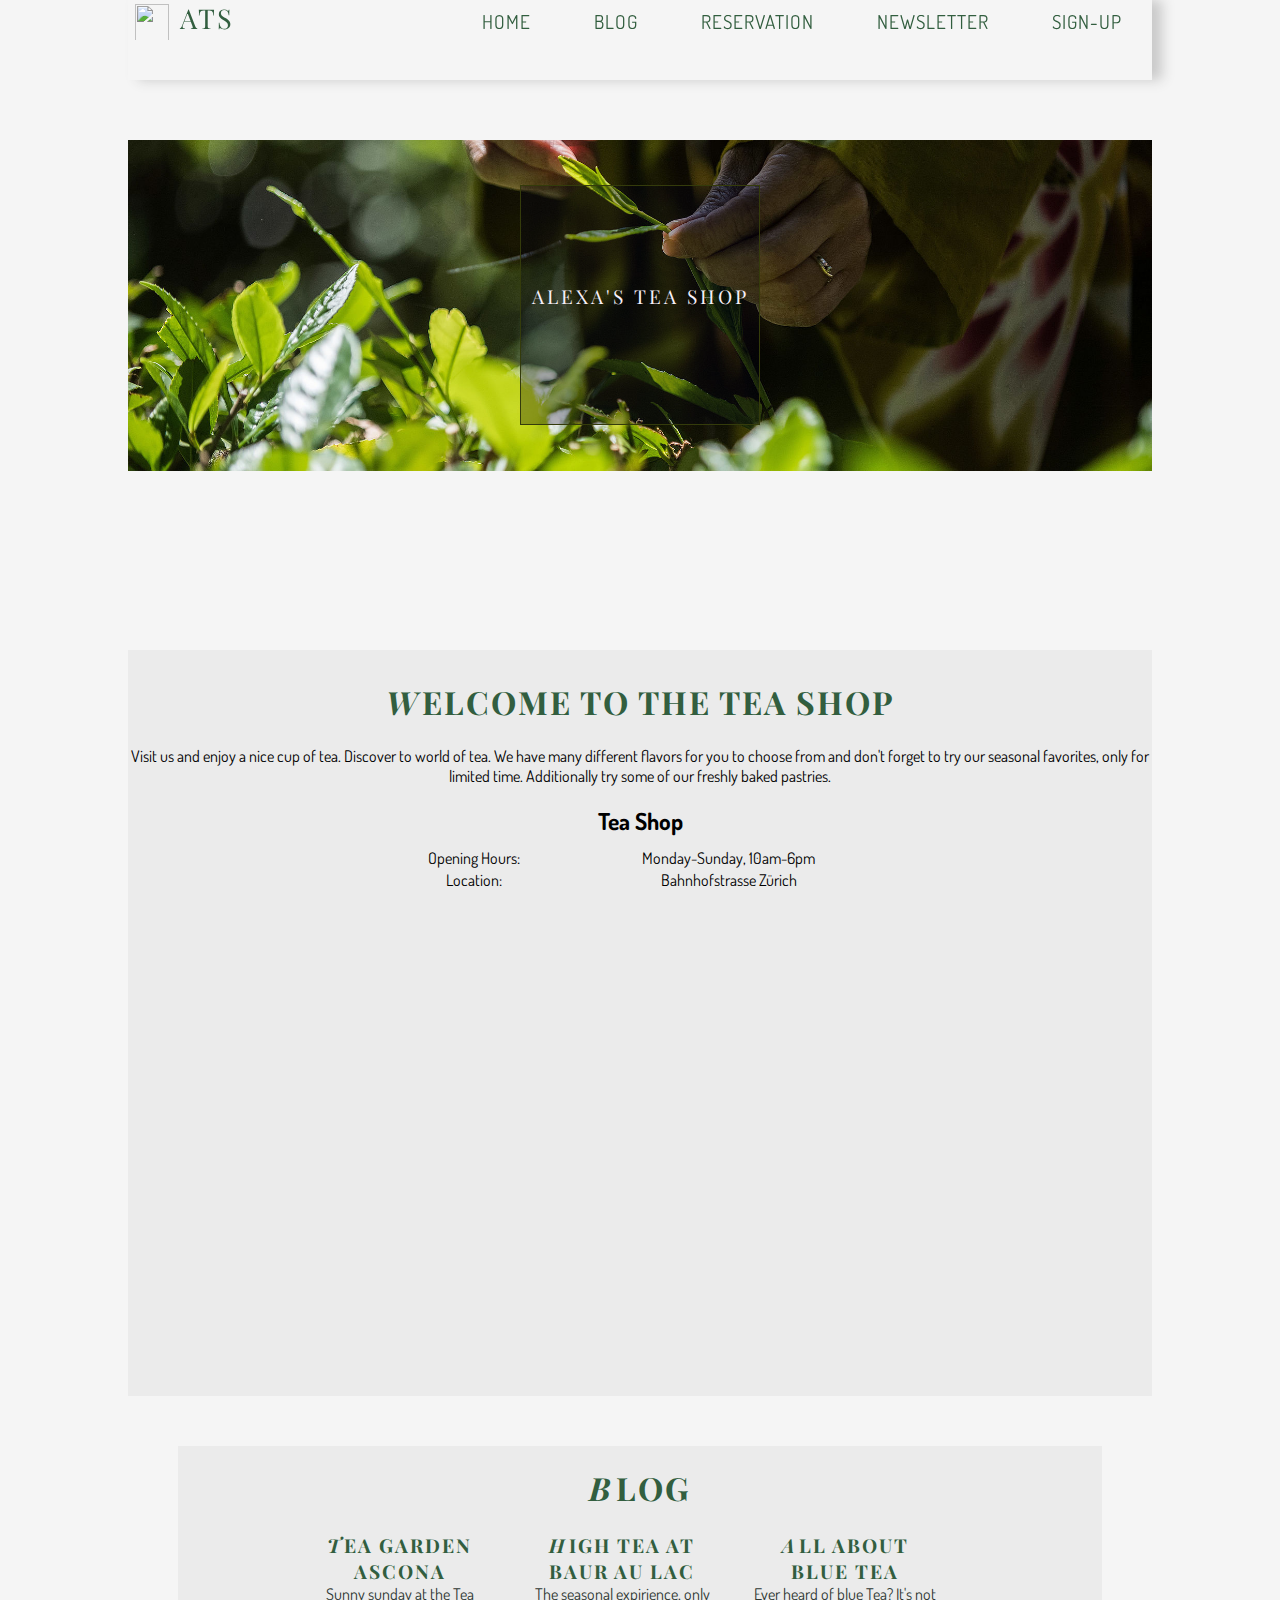
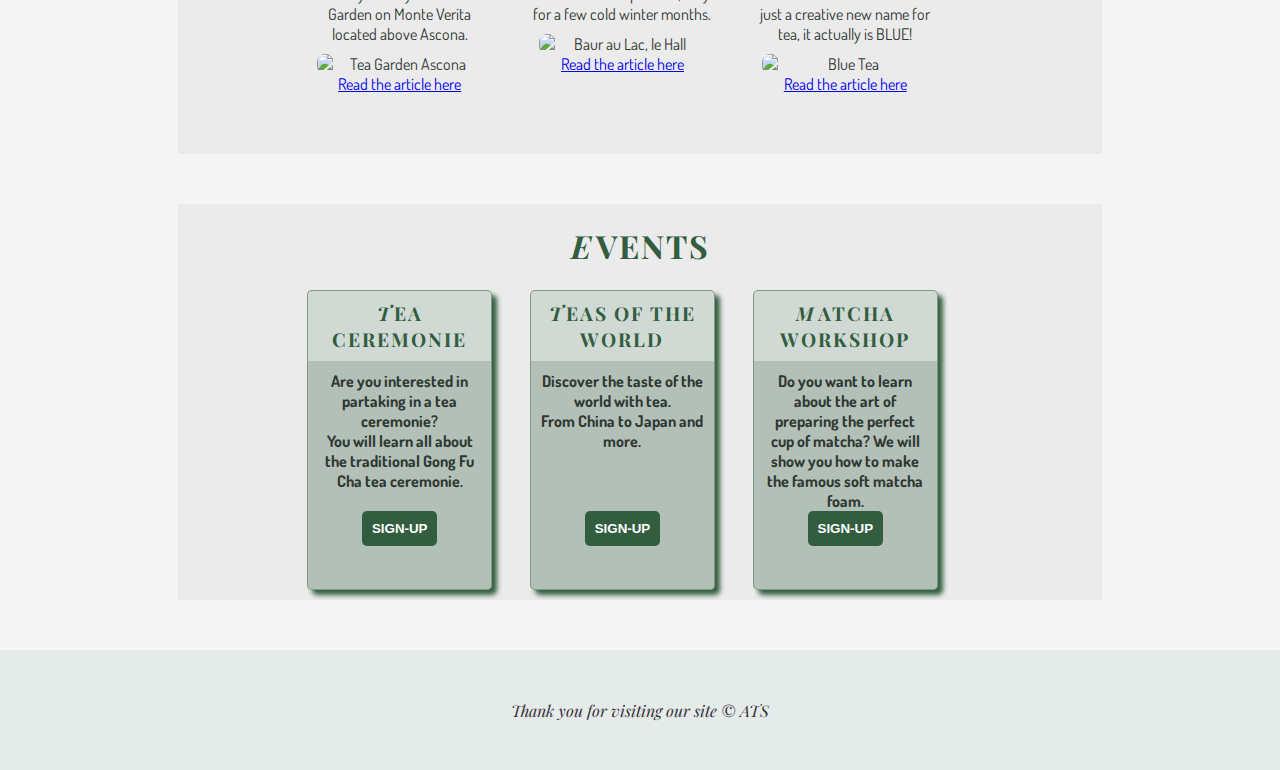
==== commit e87370fd: "google maps with iframe added" ====
--- a/ATS/index.html
+++ b/ATS/index.html
@@ -35,6 +35,10 @@
 			padding-bottom: 10px;
 			background-color: #EBEBEB;
 		}
+		#map {
+			
+		}
+
 	</style>
 </head>
 
@@ -63,7 +67,7 @@
 		<!--end header-->
 
 		<div id="content">
-			<div id="one">
+			<d	iv id="one">
 				<a class="anchor" id="home"></a>
 				<h1>Welcome to the Tea Shop</h1>
 				<p>Visit us and enjoy a nice cup of tea. Discover to world of tea. We have many different flavors for
@@ -82,6 +86,11 @@
 						<td>Bahnhofstrasse Zürich</td>
 					</tr>
 				</table>
+
+				<div id="map">
+					<iframe src="https://www.google.com/maps/embed?pb=!1m18!1m12!1m3!1d1665.5849321915043!2d8.539247880470038!3d47.375927947963945!2m3!1f0!2f0!3f0!3m2!1i1024!2i768!4f13.1!3m3!1m2!1s0x0%3A0xc5f3d60481259e5d!2sBahnhofstrasse%2FHB!5e0!3m2!1sde!2sch!4v1656830020508!5m2!1sde!2sch" 
+					width="600" height="450" style="border:0;" allowfullscreen="" loading="lazy" referrerpolicy="no-referrer-when-downgrade"></iframe>
+				</div>
 			</div>
 			<!-- end section 1-->
 
